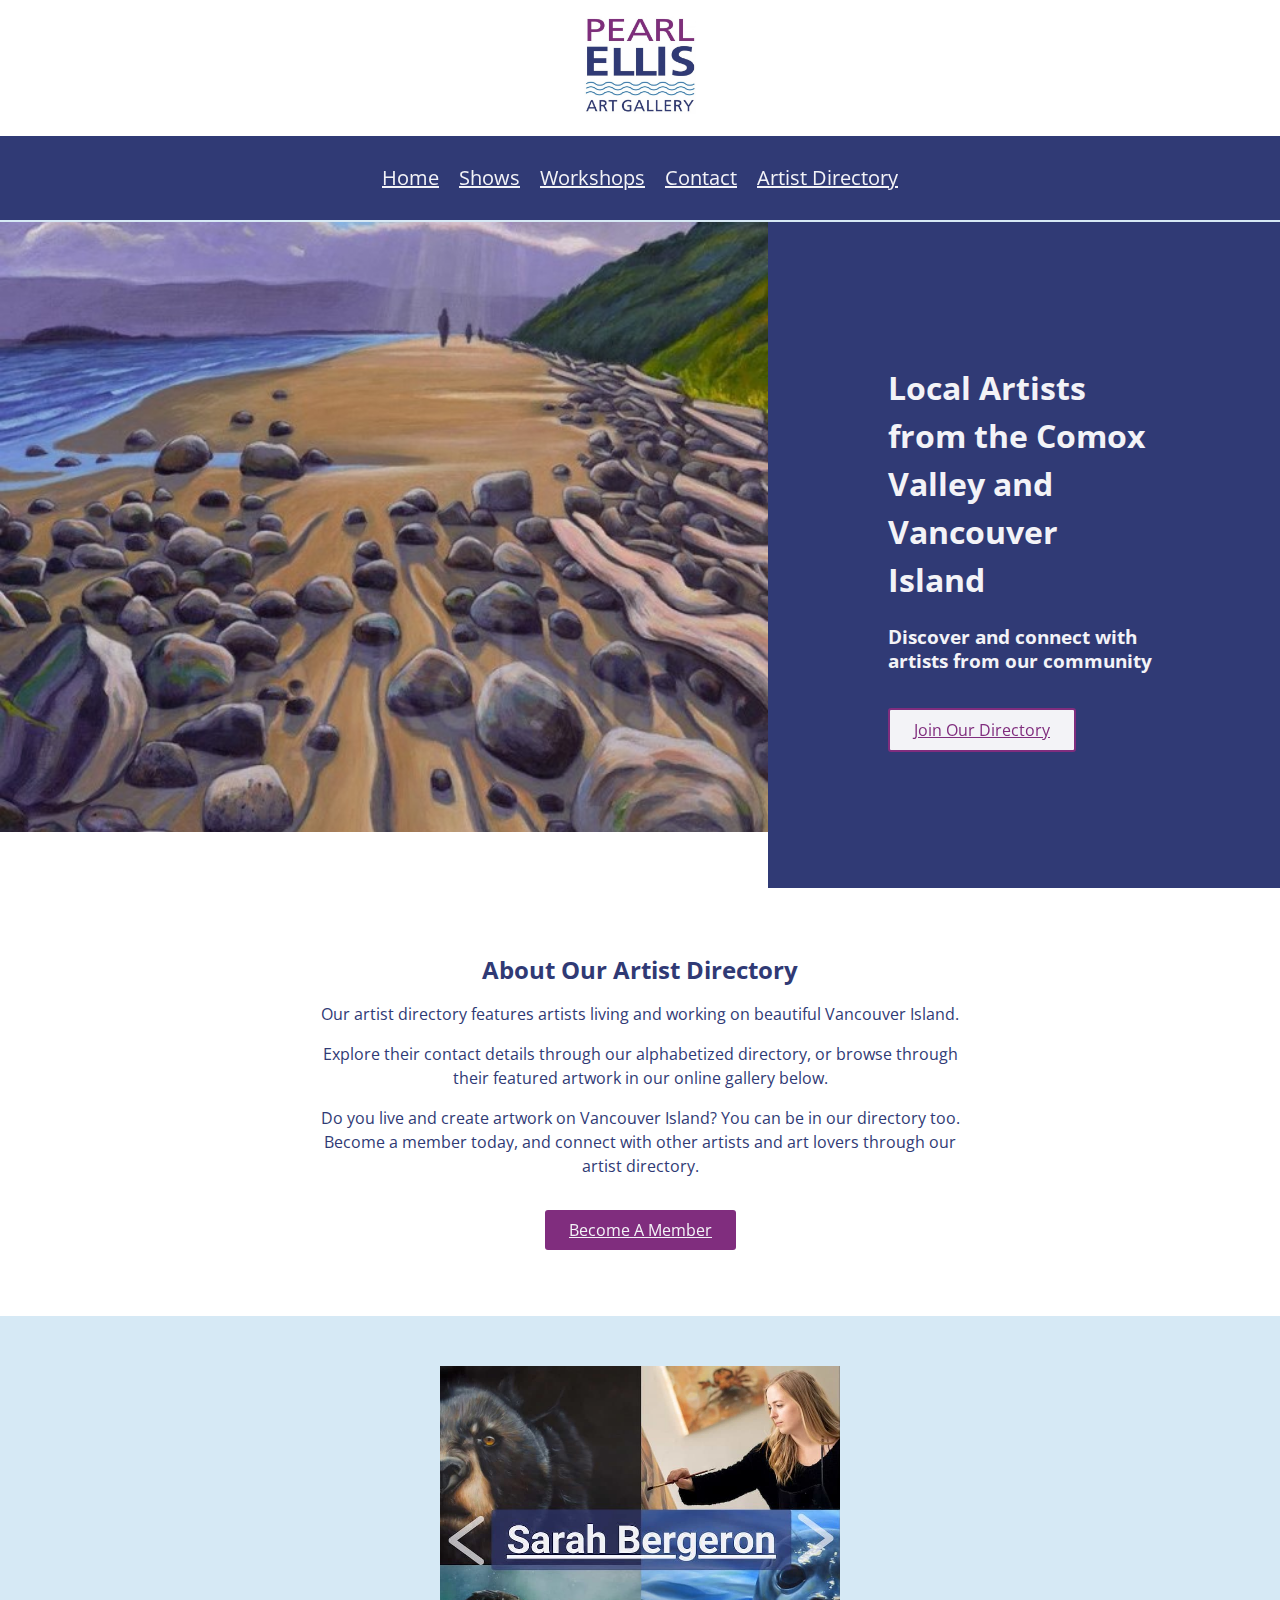
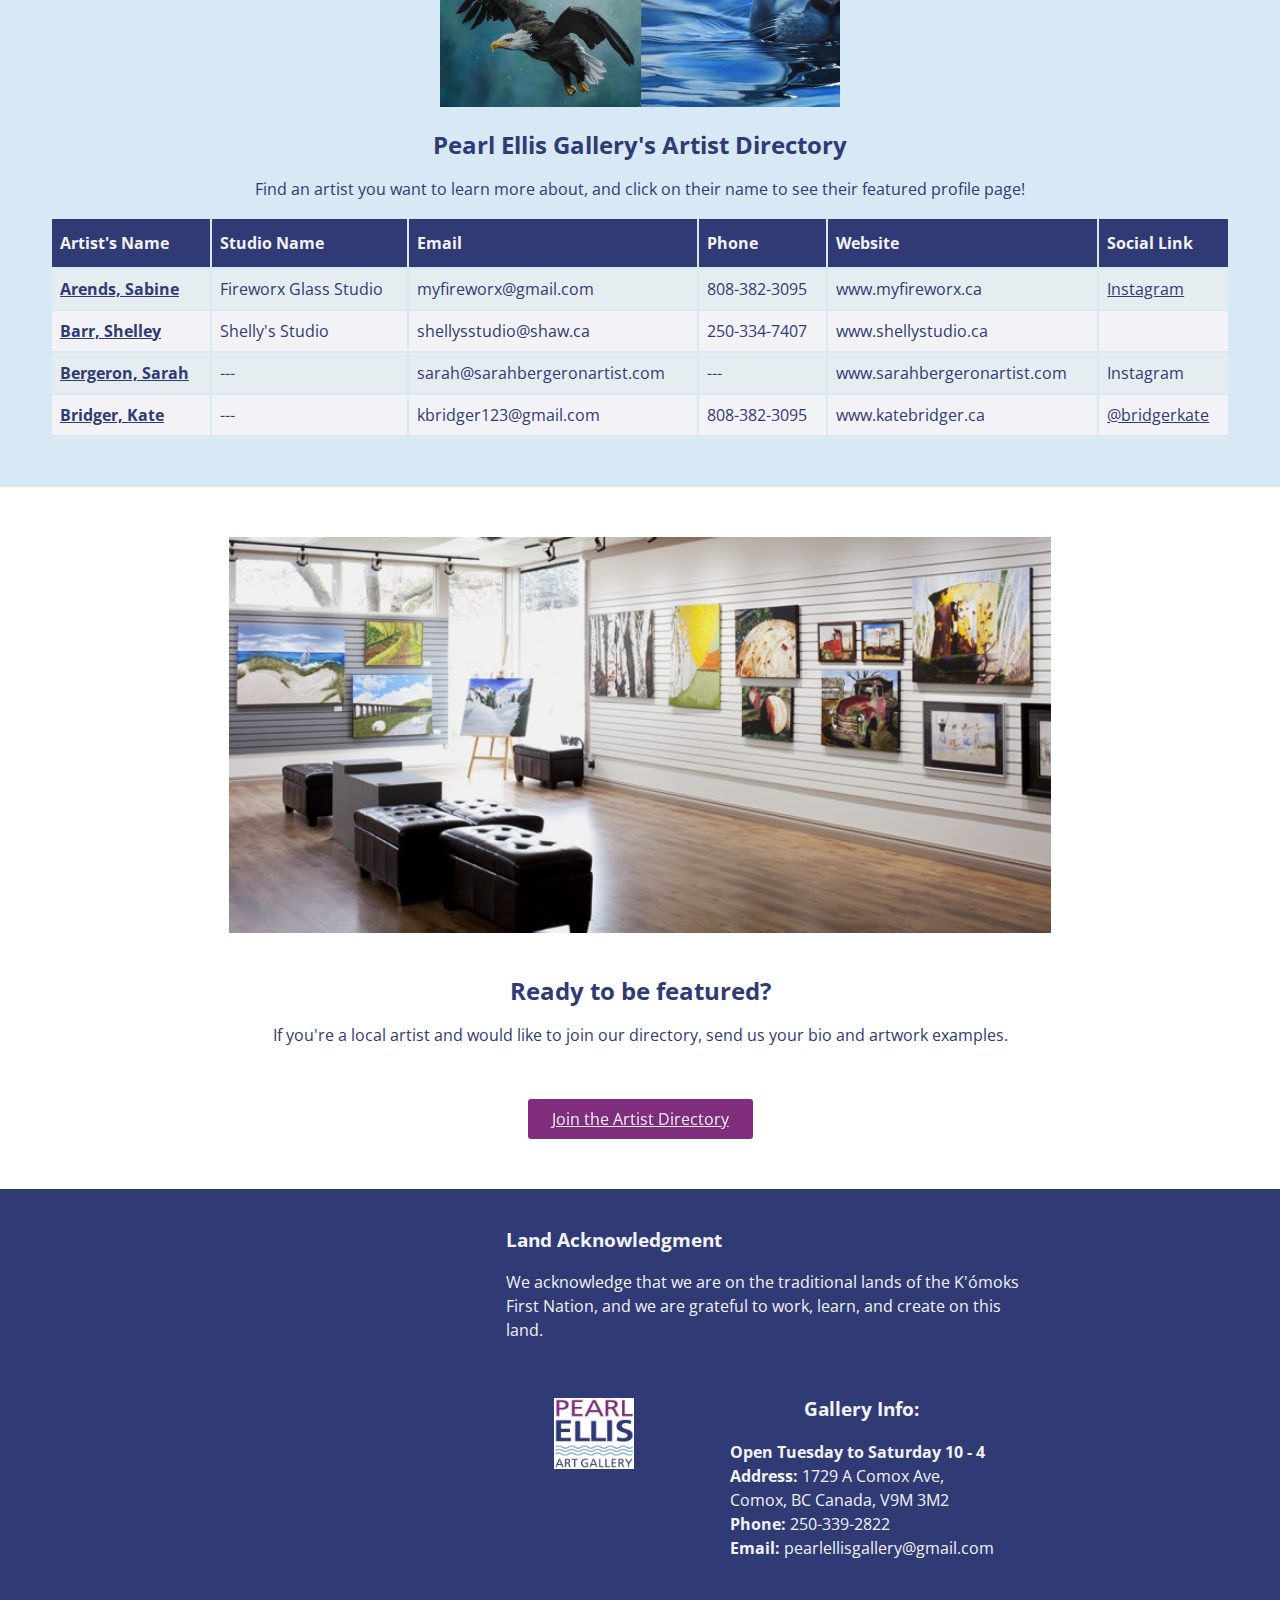
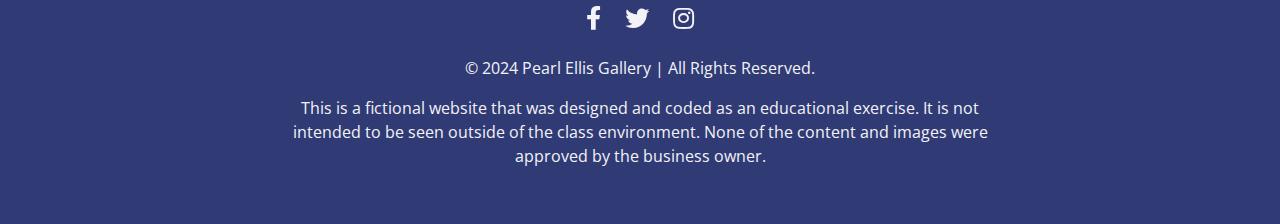
==== artist-directory.html @ cded8def "Change class name" ====
<!DOCTYPE html>
<html lang="en">
  <head>
    <meta charset="UTF-8" />
    <meta name="viewport" content="width=device-width, initial-scale=1.0" />
    <title>Home Page</title>
    <link rel="stylesheet" href="style.css" />
    <link rel="preconnect" href="https://fonts.googleapis.com" />
    <link rel="preconnect" href="https://fonts.gstatic.com" crossorigin />
    <link
      href="https://fonts.googleapis.com/css2?family=Roboto:wght@400;700&display=swap"
      rel="stylesheet"
    />
    <link
      href="https://fonts.googleapis.com/css2?family=Open+Sans:wght@400;700&display=swap"
      rel="stylesheet"
    />
    <link
      href="https://cdnjs.cloudflare.com/ajax/libs/font-awesome/5.15.4/css/all.min.css"
      rel="stylesheet"
    />
  </head>
  <body>
    <header>
      <div class="header-logo">
        <a href="index.html"
          ><img
            src="images/pearl-ellis-logo.jpg"
            alt="Pearl Ellis Logo"
            width="112"
        /></a>
      </div>
      <nav>
        <button class="hamburger" aria-label="Toggle navigation">
          <i class="fas fa-bars"></i>
        </button>
        <ul class="nav-links">
          <li><a href="index.html" class="hvr-grow">Home</a></li>
          <li><a href="shows.html" class="hvr-grow">Shows</a></li>
          <li><a href="workshops.html" class="hvr-grow">Workshops</a></li>
          <li><a href="" class="hvr-grow">Contact</a></li>
          <li><a href="artist-directory.html" class="hvr-grow">Artist Directory</a></li>
        </ul>
      </nav>
    </header>
    <main>
      <section class="hero">
        <div class="hero-copy">
          <h1>
            Local Artists from the Comox Valley and Vancouver Island
          </h1>
          <h3>Discover and connect with artists from our community</h3>
          <a href="shows" class="hvr-grow">Join Our Directory</a>
        </div>
        <div class="hero-img">
          <img
            src="images/directory-hero-new-years-day-by-tracy-kobus.jpg"
            alt="Tracy Kobus beach landscape"
          />
        </div>
      </section>
      <section class="about">
        <h2>About Our Artist Directory</h2>
        <p>Our artist directory features artists living and working on beautiful Vancouver Island.</p>
        <p>Explore their contact details through our alphabetized directory, or browse through their featured artwork in our online gallery below.
        </p>
        <p>Do you live and create artwork on Vancouver Island? You can be in our directory too. Become a member today, and connect with other artists and art lovers through our artist directory.</p>
        <a href="about.html" class="hvr-grow">Become A Member</a>
      </section>
      <section class="directory">
        <div class="directory-wrapper">
          <div class="directory-img">
            <img
              src="images/sarah-bergeron.jpg"
              alt="Students in a workshop"
            />
          </div>
          <!--There are no images of Pearl Ellis' workshops in action, so I borrowed one from Pexels-->
          <div class="table-wrap">
            <h2>Pearl Ellis Gallery's Artist Directory</h2>
            <p>Find an artist you want to learn more about, and click on their name to see their featured profile page!</p>
            <div class="table-wrap"> <!--Starter code borrowed from W3 Schools and adapted with the help of Claire Guiot's codepen https://www.w3schools.com/html/html_tables.asp-->
                <table>
                    <thead>
                    <tr>
                      <th>Artist&apos;s Name</th>
                      <th>Studio Name</th>
                      <th>Email</th>
                      <th>Phone</th>
                      <th>Website</th>
                      <th>Social Link</th>
                    </tr>
                    </thead>
                    <tbody>
                    <tr>
                      <td><a src=""><strong>Arends, Sabine</strong></a></td>
                      <td>Fireworx Glass Studio</td>
                      <td>myfireworx@gmail.com</td>
                      <td>808-382-3095</td>
                      <td>www.myfireworx.ca</td>
                      <td><a src="">Instagram</a></td>
                    </tr>
                    <tr>
                        <td><a src=""><strong>Barr, Shelley</strong></a></td>
                        <td>Shelly&apos;s Studio</td>
                        <td>shellysstudio@shaw.ca</td>
                        <td>250-334-7407</td>
                        <td>www.shellystudio.ca</td>
                        <td></td>
                    </tr>
                    <tr>
                        <td><a src=""><strong>Bergeron, Sarah</strong></a></td>
                      <td>---</td>
                      <td>sarah@sarahbergeronartist.com</td>
                      <td>---</td>
                      <td>www.sarahbergeronartist.com</td>
                      <td>Instagram</td>
                    </tr>
                      <tr>
                      <td><strong><a src="">Bridger, Kate</a></strong></td>
                      <td>---</td>
                      <td>kbridger123@gmail.com</td>
                      <td>808-382-3095</td>
                      <td>www.katebridger.ca</td>
                      <td><a src="https://www.instagram.com/bridgerkate/" target="_blank">@bridgerkate</a></td>
                    </tr>
                    </tbody>
                    <tfoot>
                    </tfoot>
                  </table>
              </div>
          </div>
        </div>
      </section>
      <section class="artists">
        <div class="artists-img">
          <img
            src="images/pearl-ellis-gallery2.jpg"
            alt="Photo of the Pearl Ellis Gallery">
        </div>
        <div class="artists-copy">
          <h2>Ready to be featured&quest;</h2>
          <p>If you're a local artist and would like to join our directory, send us your bio and artwork examples.
          </p>
        </div>
        <div class="cta-buttons">
          <a href="/artist-directory" class="hvr-grow"
            >Join the Artist Directory</a
          >
        </div>
      </section>
    </main>
    <footer>
      <section class="first-footer">
        <div class="foot-wrap">
          <div class="map"><iframe src="https://www.google.com/maps/embed?pb=!1m18!1m12!1m3!1d2582.0289167567903!2d-124.92687402348847!3d49.672593971454205!2m3!1f0!2f0!3f0!3m2!1i1024!2i768!4f13.1!3m3!1m2!1s0x54881315b96ec27f%3A0x7d62df0ee9deee7a!2sPearl%20Ellis%20Gallery!5e0!3m2!1sen!2sca!4v1732381402403!5m2!1sen!2sca" width="300" height="225" style="border:0;" allowfullscreen="" loading="lazy" referrerpolicy="no-referrer-when-downgrade"></iframe></div>
          <div class="foot-details">
            <div class="land-back">
              <h3>Land Acknowledgment</h3>
              <p>
                We acknowledge that we are on the traditional lands of the
                K&apos;ómoks First Nation, and we are grateful to work, learn,
                and create on this land.
              </p>
            </div>
            <div class="gallery-info">
              <a href="index.html">
                <img
                  src="images/pearl-ellis-logo.jpg"
                  alt="Pearl Ellis Logo"
                  width="80"
              /></a>
              <div class="info-wrap">
                <h3>Gallery Info&colon;</h3>
                <!--Adding the colon aligned the h3 with the list, mysteriously!-->
                <ul>
                  <li><strong>Open Tuesday to Saturday 10 - 4</strong></li>
                  <li>
                    <strong>Address:</strong> 1729 A Comox Ave,<br />Comox, BC
                    Canada, V9M 3M2
                  </li>
                  <li><strong>Phone:</strong> 250-339-2822</li>
                  <li><strong>Email:</strong> pearlellisgallery@gmail.com</li>
                </ul>
              </div>
            </div>
          </div>
        </div>
      </section>
      <section class="second-footer">
        <div class="socials">
          <a
            href="https://facebook.com/pearlellisgallerycomox"
            target="_blank"
            class="hvr-grow"
          >
            <i class="fab fa-facebook-f"></i>
          </a>
          <a
            href="https://twitter.com/pearlellis?prefetchTimestamp=1732036372555"
            target="_blank"
            class="hvr-grow"
          >
            <i class="fab fa-twitter"></i>
          </a>
          <a
            href="https://instagram.com/pearlellisgallery/"
            target="_blank"
            class="hvr-grow"
          >
            <i class="fab fa-instagram"></i>
          </a>
        </div>
        <div class="copyright">
          <p>&copy; 2024 Pearl Ellis Gallery | All Rights Reserved.</p>
          <p>This is a fictional website that was designed and coded as an educational exercise. It is not intended to be seen outside of the class environment. None of the content and images were approved by the business owner.
          </p>
        </div>
      </section>
    </footer>
    <!--Java script for hamburger menu-->
    <script>
      document
        .querySelector(".hamburger")
        .addEventListener("click", function () {
          document.querySelector(".nav-links").classList.toggle("active");
        });
    </script>
  </body>
</html>
---- style.css ----
/*========= GLOBAL STYLES =========*/

* {
  box-sizing: border-box;
}

html {
  font-size: 62.5%;
}

body {
  font-size: 1.6rem;
  font-family: "Open Sans", sans-serif;
  font-weight: 400;
  line-height: 2.4rem;
  margin: 0 auto;
  color: #303a75;
  text-align: center;
}

/* Grow */
.hvr-grow {
  display: inline-block;
  vertical-align: middle;
  -webkit-transform: perspective(1px) translateZ(0);
  transform: perspective(1px) translateZ(0);
  box-shadow: 0 0 1px rgba(0, 0, 0, 0);
  -webkit-transition-duration: 0.3s;
  transition-duration: 0.3s;
  -webkit-transition-property: transform;
  transition-property: transform;
}
.hvr-grow:hover, .hvr-grow:focus, .hvr-grow:active {
  -webkit-transform: scale(1.1);
  transform: scale(1.1);
}

/*========= TYPOGRAPHY =========*/

h1 {
  line-height: 4.8rem;
  font-size: 3.2rem;
}

h1 h2 h3 {
  font-family: "Roboto", serif;
  font-weight: 400;
  font-style: normal;
}

a {
  color: #802d7e;
}

/*========= HOME PAGE ========*/

/*-------- HEADER ---------*/

.header-logo {
  padding-top: 1.6rem;
  padding-bottom: 1.6rem;
  margin: 0;
}

header nav {
  background-color: #303a75;
  width: 100%;
  position: relative;
  display: flex;
  justify-content: center;
  align-items: center;
  padding: 1rem;
  flex-direction: column;
  border-bottom: 2px solid #d6e9f5;
}

nav ul {
  list-style-type: none;
  padding: 0;
  text-align: center;
  display: none;
  flex-direction: column;
  justify-content: flex-start;
  align-items: center;
}

nav ul.active {
  display: flex;
}

nav a {
  text-decoration: underline;
  color: #f3f3f7;
  font-size: 2.0rem;
  line-height: 3.2rem;
}

nav a:hover {
  color:#d6e9f5
}

.hamburger {
  display: flex;
  flex-direction: column;
  align-items: center;
  background: none;
  border: none;
  color: #f3f3f7;
  font-size: 3.2rem;
}

/*-------- HERO SECTION---------*/

.hero-copy {
  background-color: #303a75;
  color: #f3f3f7;
  text-align: center;
  padding: 2rem;
}

.hero h1 h3 {
  font-weight: 400;
}

.hero a {
  display: inline-block;
  background: #f3f3f7;
  padding: 8px 24px;
  border: 2px solid #802d7e;
  border-radius: 3px;
  margin-top: 1.6rem;
  margin-bottom: 1.6rem;
  cursor: pointer;
}

.hero a:hover {
  background-color: #802d7e;
  color: #f3f3f7;
  border: 2px solid #f3f3f7
}

.hero-img img {
  width: 100%;
  max-height: 400px;
  object-fit: cover;
}

/*-------- ABOUT SECTION ---------*/

.about {
  padding: 2rem;
}

.about a {
  display: inline-block;
  background: #802d7e;
  padding: 0.8rem 2.4rem;
  color: #f3f3f7;
  border-radius: 3px;
  margin-top: 1.6rem;
  margin-bottom: 1.6rem;
}

.about a:hover {
  background: #f3f3f7;
  color: #802d7e;
  border: 2px solid #802d7e;
  border-radius: 3px;
}

/*-------- WORKSHOP SECTION ---------*/

.workshop-img img {
  width: 100%;
  max-height: 300px;
  object-fit: cover;
}

.workshops {
  background-color: #d6e9f5;
  padding: 2rem;
}

.workshops a {
  display: inline-block;
  background: #802d7e;
  padding: 0.8rem 2.4rem;
  color: #f3f3f7;
  border-radius: 3px;
  margin-top: 1.6rem;
}

.workshop-copy,
.host-workshop {
  padding: 2rem;
}

.workshops a:hover {
  background: #f3f3f7;
  color: #802d7e;
  border: 2px solid #802d7e;
  border-radius: 3px;
}

/*-------- ARTISTS SECTION ---------*/

.artists {
  margin-bottom: 5rem;
}

.artists-img img {
  width: 100%;
  max-height: 400px;
  object-fit: cover;
}

.cta-buttons a {
  background: #802d7e;
  padding: 0.8rem 2.4rem;
  color: #f3f3f7;
  border-radius: 3px;
  margin-top: 1.6rem;
  display: inline-block;
  margin-right: 1rem;
  margin-left: 1rem;
}

.cta-buttons a:hover {
  background: #f3f3f7;
  color: #802d7e;
  border: 2px solid #802d7e;
  border-radius: 3px;
}

.artists-copy {
  padding: 2rem;
}

/*-------- FOOTER SECTION ---------*/

footer {
  background-color: #303a75;
  color: #f3f3f7;
  padding: 2rem;
}

.gallery-info ul {
  list-style: none;
  text-align: left;
}

.gallery-info {
  padding-top: 2rem;
  padding-bottom: 2rem;
}

.socials a {
  font-size: 2.4rem;
  color: #f3f3f7;
  text-decoration: none;
  padding: 1rem;
}

.socials a:hover {
  color: #d6e9f5;
}

.iframe {
  max-width: 200px;
}

/*========= SHOWS PAGE ========*/

.submissions {
  background-color: #d6e9f5;
  padding: 2rem;
}

.upcoming,
.more-upcoming,
.recent,
.old,
.oldest
{
  padding: 2em;
}

.upcoming img {
  width: 100%;
  max-height: 400px;
  object-fit: cover;
  max-width: 600px;
}

/*-------- FORM STYLES ---------*/

/*Styles are borrowed from Claire Guiot's Codepen and adjusted to fit my layout*/

.wrapper-form {
  background-color: #f3f3f7;
  border-radius: 2px;
  padding: 20px;
  max-width: 800px;
  margin: 0 auto;
  text-align: left;
}

.wrapper-button {
  display: flex;
  justify-content: flex-end;
}

/*----Form Controls----*/

input,
select,
textarea {
  font-size: 1em;
}

input[type="text"],
select,
textarea {
  width: 100%;
  padding: 1.2rem;
  border: 1px solid #d6e9f5;
  border-radius: 4px;
  margin-top: .6rem;
  margin-bottom: 1.6rem;
  resize: vertical;
}

input[type="email"] {
  width: 100%;
  padding: 1.2rem;
  border: 1px solid #d6e9f5;
  border-radius: 2px;
  margin-top: .6rem;
  margin-bottom: 1.6rem;
  resize: vertical;
}

textarea {
  font-family: "Open-Sans";
}

fieldset {
  margin-bottom: 1.6rem;
  border: 1px solid #d6e9f5;
}

.label-required {
  font-size: 1.2rem;
  color: red;
}

input:required {
  border: 2px solid red;
}

input[type="submit"] {
  background: #802d7e;
  padding: 0.8rem 2.4rem;
  color: #f3f3f7;
  border-radius: 3px;
  margin-top: 1.6rem;
  display: inline-block;
  margin-right: 1rem;
  margin-left: 1rem;
  border-style: none;
}

input[type="submit"]:hover {
  background: #f3f3f7;
  color: #802d7e;
  border: 2px solid #802d7e;
  border-radius: 3px;
}

input[type="file"] {
  padding-bottom: 1.6rem;
  padding-top: .8rem;
}

.past-wrap img {
  width: 100%;
  object-fit: cover;
  max-width: 200px;
}

.past {
  margin: 2em;
}


/*-------- Shows Video Section ---------*/

.news {
  margin: 1em;
  padding-bottom: 2em;
}

.vid-wrap iframe {
  width: 100%;
  max-height: 400px;
  object-fit: cover;
  max-width: 600px;
}

/*======== ARTIST DIRECTORY PAGE ========*/


.directory {
  background-color: #d6e9f5;
  padding-bottom: 3rem;
}


.directory-img img {
  width: 100%;
  max-width: 400px;
  object-fit: cover;
}

/*Much guidance from Claire Guiot's Codepen, adjusted to suit my table requirements https://codepen.io/AskClaireGuiot/pen/qBXyrjB?editors=0110*/

table {
  text-align: left;
  width: 100%;
}

td, th {
  padding: .8rem;
  text-wrap: nowrap;
}

th {
  padding-top: 1.2rem;
  padding-bottom: 1.2rem;
  background-color: #303a75;
  color: #f3f3f7;
}

tr:nth-child(even) {
  background-color: #f3f3f7;
}

tr:nth-child(odd) {
  background-color: #e6edf1;
}

tbody tr:hover {
  background-color: #e7dee7;
}

.table-wrap {
  overflow-x: auto;
}

table a {
  color: #303a75;
  text-decoration: underline;
}

table a:hover {
  cursor: pointer;
}



/*========LARGE DEVICES (desktops, 1200px and up)========*/

@media only screen and (min-width: 1200px) {
  
  /*===========LARGE HOME PAGE=============*/
  
  /*-------- LARGE HEADER ---------*/

  nav ul {
    display: flex;
    flex-direction: row;
  }

  nav ul li {
    margin: 0 1rem;
  }

  .hamburger {
    display: none;
  }

  /*-------- LARGE HERO ---------*/

  .hero {
    display: flex;
    flex-direction: row;
    align-items: stretch;
  }

  .hero-img img {
    width: 100%;
    height: 100%;
    max-height: 610px;
  }

  .hero-img {
    width: 60%;
    display: flex;
    justify-content: flex-start;
  }

  .hero-copy {
    width: 40%;
    text-align: left;
    align-content: center;
    padding: 12rem;
    order: 2;
  }

  /*-------- LARGE ABOUT ---------*/

  .about {
    margin: 0 auto;
    max-width: 80%;
    padding: 5rem;
  }

  /*-------- LARGE Workshops ---------*/

  .workshop-wrapper {
    max-width: 80%;
    margin: 0 auto;
    padding: 5rem;
  }

  /*-------- LARGE ARTISTS SECTION ---------*/

  .artists {
    margin: 0 auto;
    max-width: 72%;
    padding: 5rem;
  }

  .cta-buttons {
    display: flex;
    gap: 5rem;
    justify-content: center;
  }

  /*-------- LARGE FOOTERS ---------*/

  .foot-wrap {
    margin: 0 auto;
    max-width: 72%;
    display: flex;
    flex-direction: row;
    justify-content: space-between;
  }

  .first-footer {
    display: flex;
    flex-direction: row;
  }

  .map {
    width: 30%;
    height: 200px;
    align-self: center;
  }

  .land-back {
    text-align: left;
  }

  .foot-details,
  .copyright {
    width: 60%;
    align-items: center;
    margin: 0 auto;
  }

  .first-footer {
    align-items: center;
    justify-content: space-between;
  }

  .gallery-info {
    display: flex;
    flex-direction: row;
    justify-content: space-around;
    align-items: flex-start;
  }

  .gallery-info img {
    max-height: 80px;
    margin-top: 2rem;
  }

  .gallery-info ul {
    padding: 0;
  }

  .copyright {
    padding-bottom: 2rem;
  }

  /*===========LARGE SHOWS PAGE=============*/

  /*------ LARGE UPCOMING SECTION -------*/

  .up h2 {
    margin: 3em;
  }

  .upcoming-wrap {
    display: flex;
    flex-direction: row;
    justify-content: space-around;
    align-items: center;
    width: 72%;
    margin: 0 auto;
    padding-bottom: 3em;
  }

  .more-upcoming {
    flex: 1 1 300px;
    text-align: left;
  }

  .upcoming {
    flex: 1 1 300px;
    text-align: left;

  }

    /*------ LARGE SUBMISSIONS SECTION -------*/

  .wrapper-form {
    margin: 0 auto;
    max-width: 72%;
  }

  .wrap {
    margin: 0 auto;
    max-width: 600px;
    padding-top: 2em;
  }

  .wrap h2 {
    margin: 0;
  }

/*------ LARGE PAST SHOWS SECTION -------*/

  .past-wrap {
    display: flex;
    flex-direction: row;
    justify-content: space-around;
    align-items: top;
    width: 72%;
    margin: 0 auto;
  }

  .past-wrap img {
    max-height: 150px;
  }

  .recent {
    flex: 1 1 300px;
    text-align: left;
  }

  .old {
    flex: 1 1 300px;
    text-align: left;
  }

  .oldest {
    flex: 1 1 300px;
    text-align: left;
  }

/*------ LARGE SUBMISSIONS SECTION -------*/

  .vid-wrap iframe {
    margin-bottom: 3em;
  }

/*===========LARGE ARTIST DIRECTORY PAGE=============*/
  
/*-------- LARGE MEMBER SECTION ---------*/

  .about {
    margin: 0 auto;
    max-width: 60%;
  }

  .directory {
    padding: 5rem;
  }

/*-------- LARGE ARTIST DIRECTORY SECTION ---------*/

}
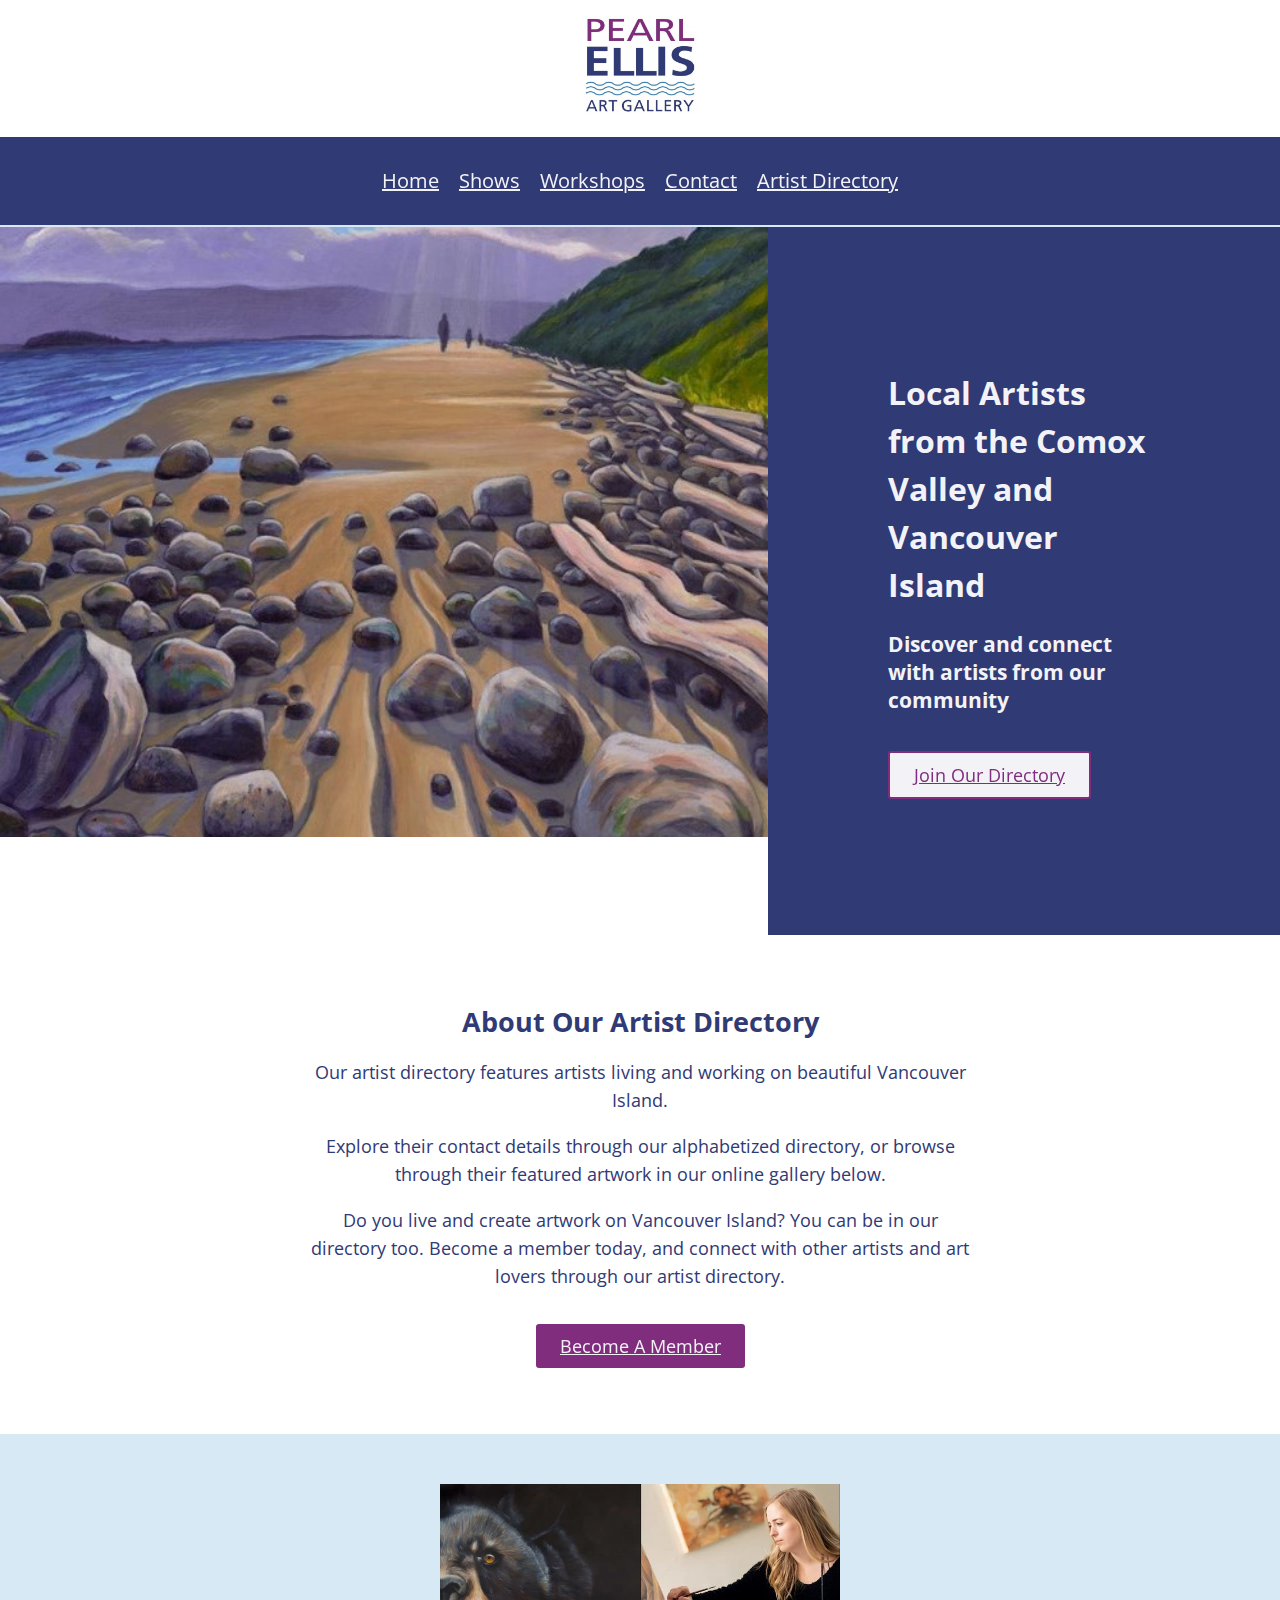
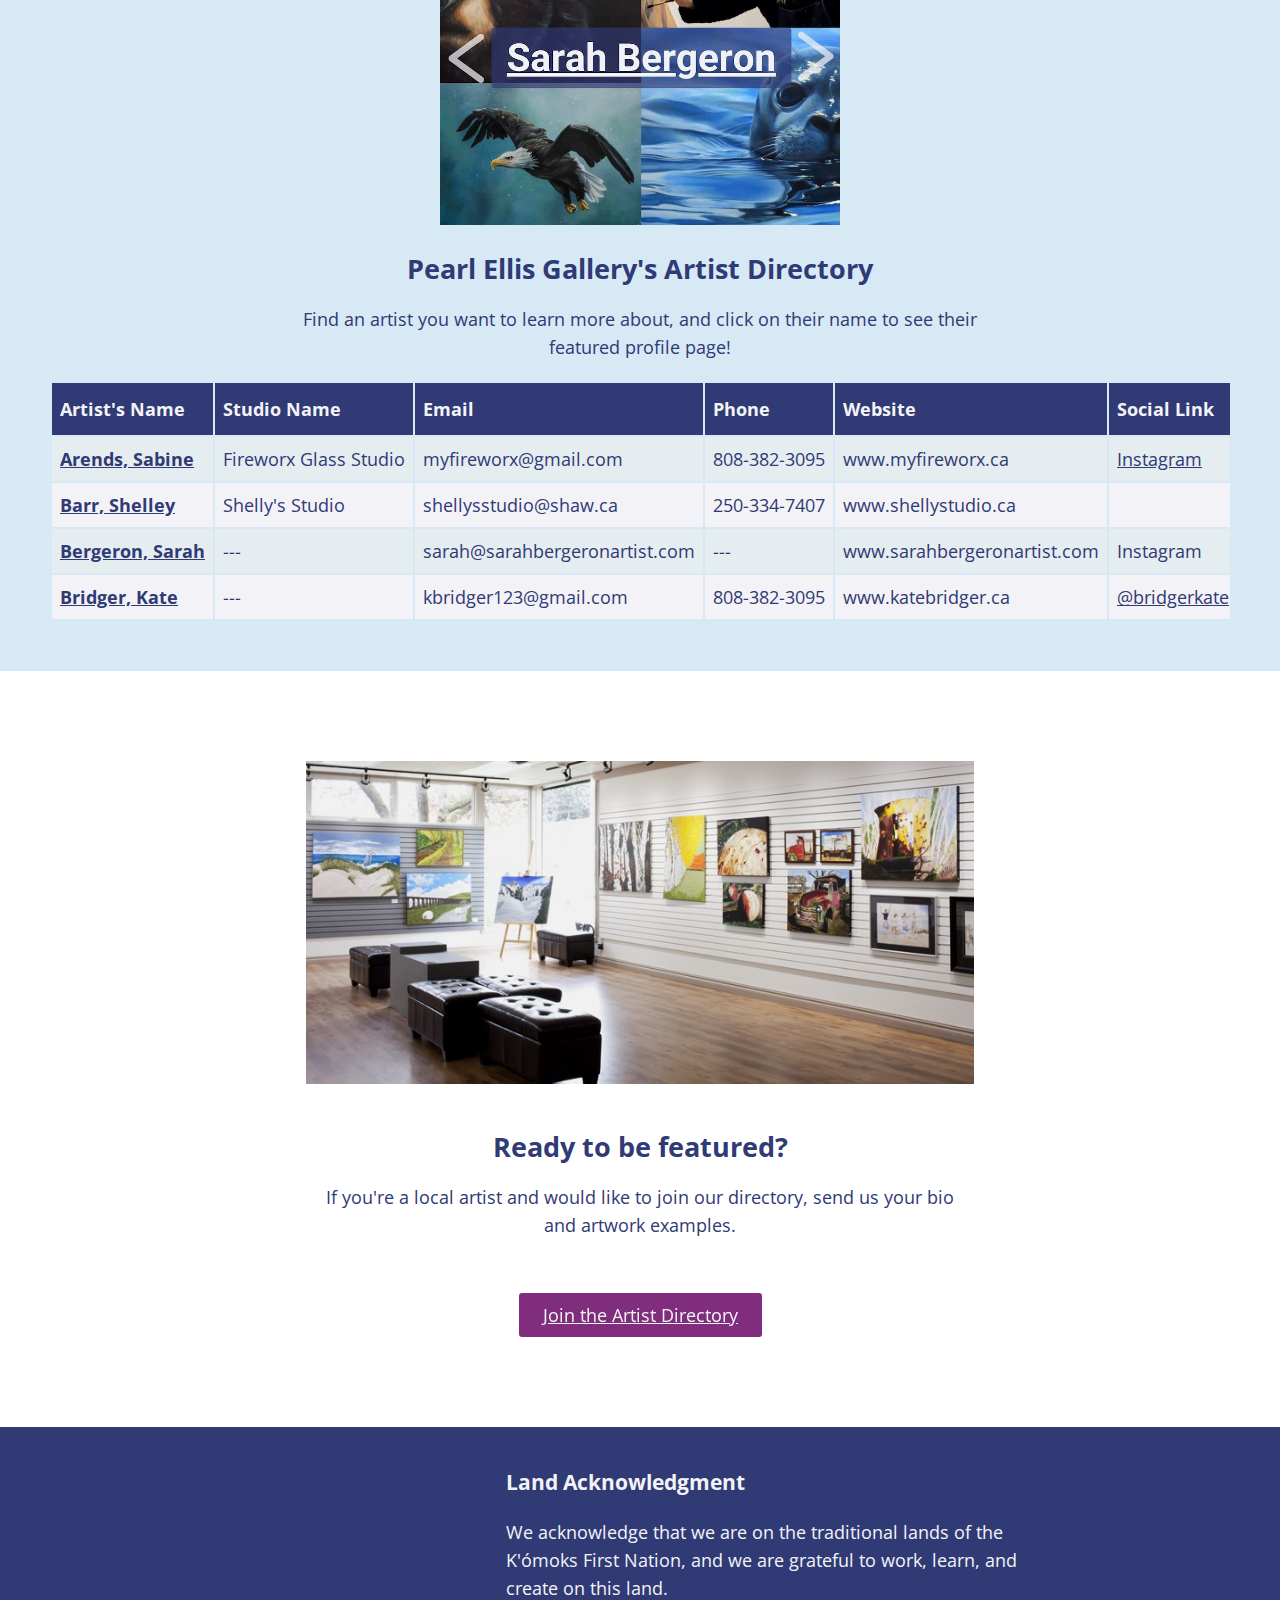
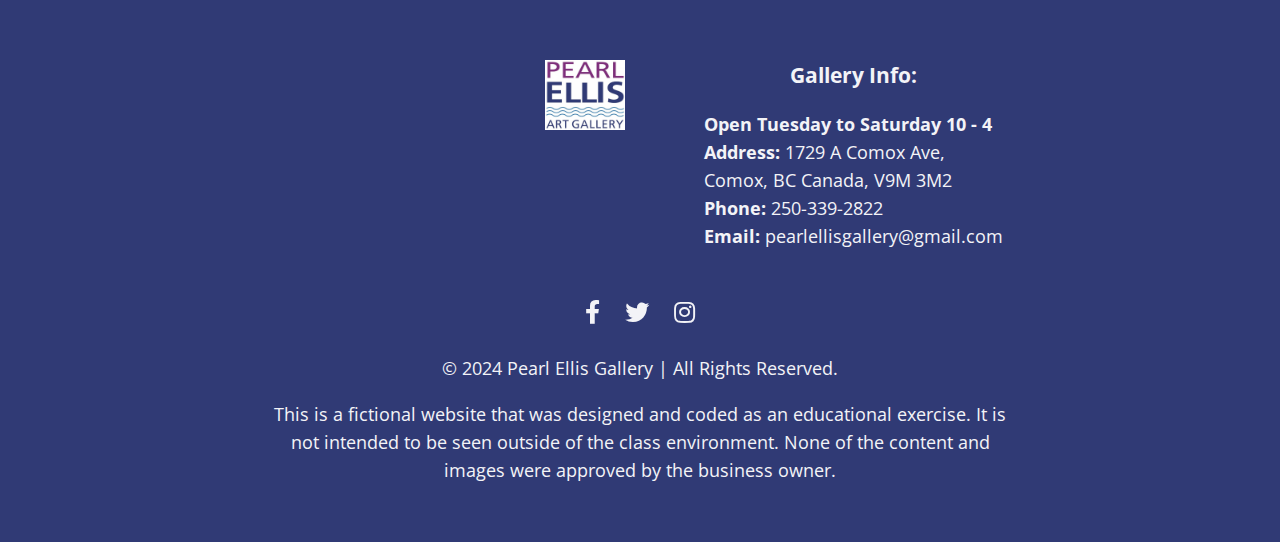
==== commit 86472e07: "Take out dead link" ====
--- a/artist-directory.html
+++ b/artist-directory.html
@@ -37,7 +37,7 @@
         <ul class="nav-links">
           <li><a href="index.html" class="hvr-grow">Home</a></li>
           <li><a href="shows.html" class="hvr-grow">Shows</a></li>
-          <li><a href="workshops.html" class="hvr-grow">Workshops</a></li>
+          <li><a href="" class="hvr-grow">Workshops</a></li>
           <li><a href="" class="hvr-grow">Contact</a></li>
           <li><a href="artist-directory.html" class="hvr-grow">Artist Directory</a></li>
         </ul>
@@ -76,7 +76,7 @@
             />
           </div>
           <!--There are no images of Pearl Ellis' workshops in action, so I borrowed one from Pexels-->
-          <div class="table-wrap">
+          <div class="direct-wrap">
             <h2>Pearl Ellis Gallery's Artist Directory</h2>
             <p>Find an artist you want to learn more about, and click on their name to see their featured profile page!</p>
             <div class="table-wrap"> <!--Starter code borrowed from W3 Schools and adapted with the help of Claire Guiot's codepen https://www.w3schools.com/html/html_tables.asp-->
--- a/style.css
+++ b/style.css
@@ -9,10 +9,10 @@
 }
 
 body {
-  font-size: 1.6rem;
+  font-size: 1.8rem;
   font-family: "Open Sans", sans-serif;
   font-weight: 400;
-  line-height: 2.4rem;
+  line-height: 2.8rem;
   margin: 0 auto;
   color: #303a75;
   text-align: center;
@@ -528,7 +528,7 @@
   /*-------- LARGE Workshops ---------*/
 
   .workshop-wrapper {
-    max-width: 80%;
+    max-width: 60%;
     margin: 0 auto;
     padding: 5rem;
   }
@@ -617,7 +617,7 @@
     flex-direction: row;
     justify-content: space-around;
     align-items: center;
-    width: 72%;
+    width: 60%;
     margin: 0 auto;
     padding-bottom: 3em;
   }
@@ -637,7 +637,7 @@
 
   .wrapper-form {
     margin: 0 auto;
-    max-width: 72%;
+    max-width: 60%;
   }
 
   .wrap {
@@ -699,6 +699,24 @@
     padding: 5rem;
   }
 
+  .directory p {
+    margin: 0 auto;
+    max-width: 60%;
+    padding-bottom: 2rem;
+  }
+
+  .table-wrap {
+    max-width: fit-content;
+    margin: 0 auto;
+  }
+
+  .artists {
+    margin: 0 auto;
+    max-width: 60%;
+    padding-top: 5em;
+    padding-bottom: 5em;
+  }
+
 /*-------- LARGE ARTIST DIRECTORY SECTION ---------*/
 
 }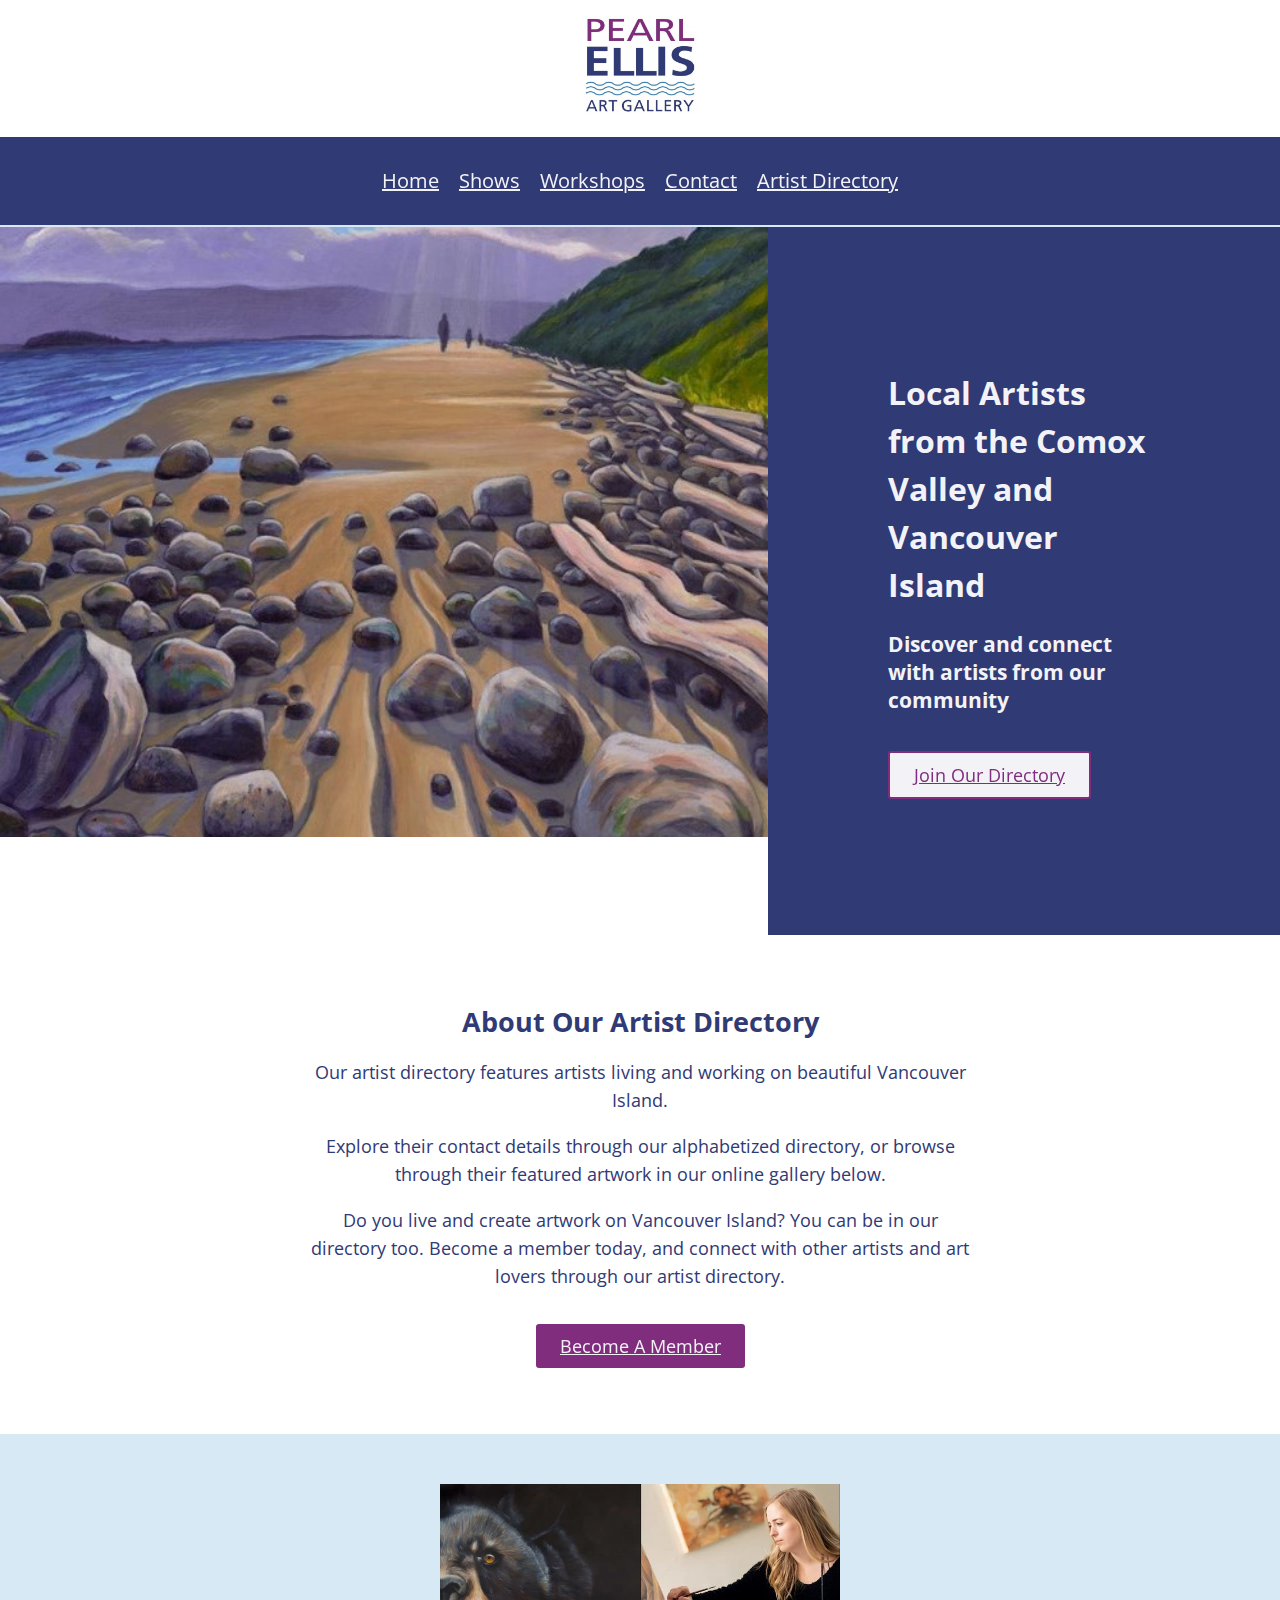
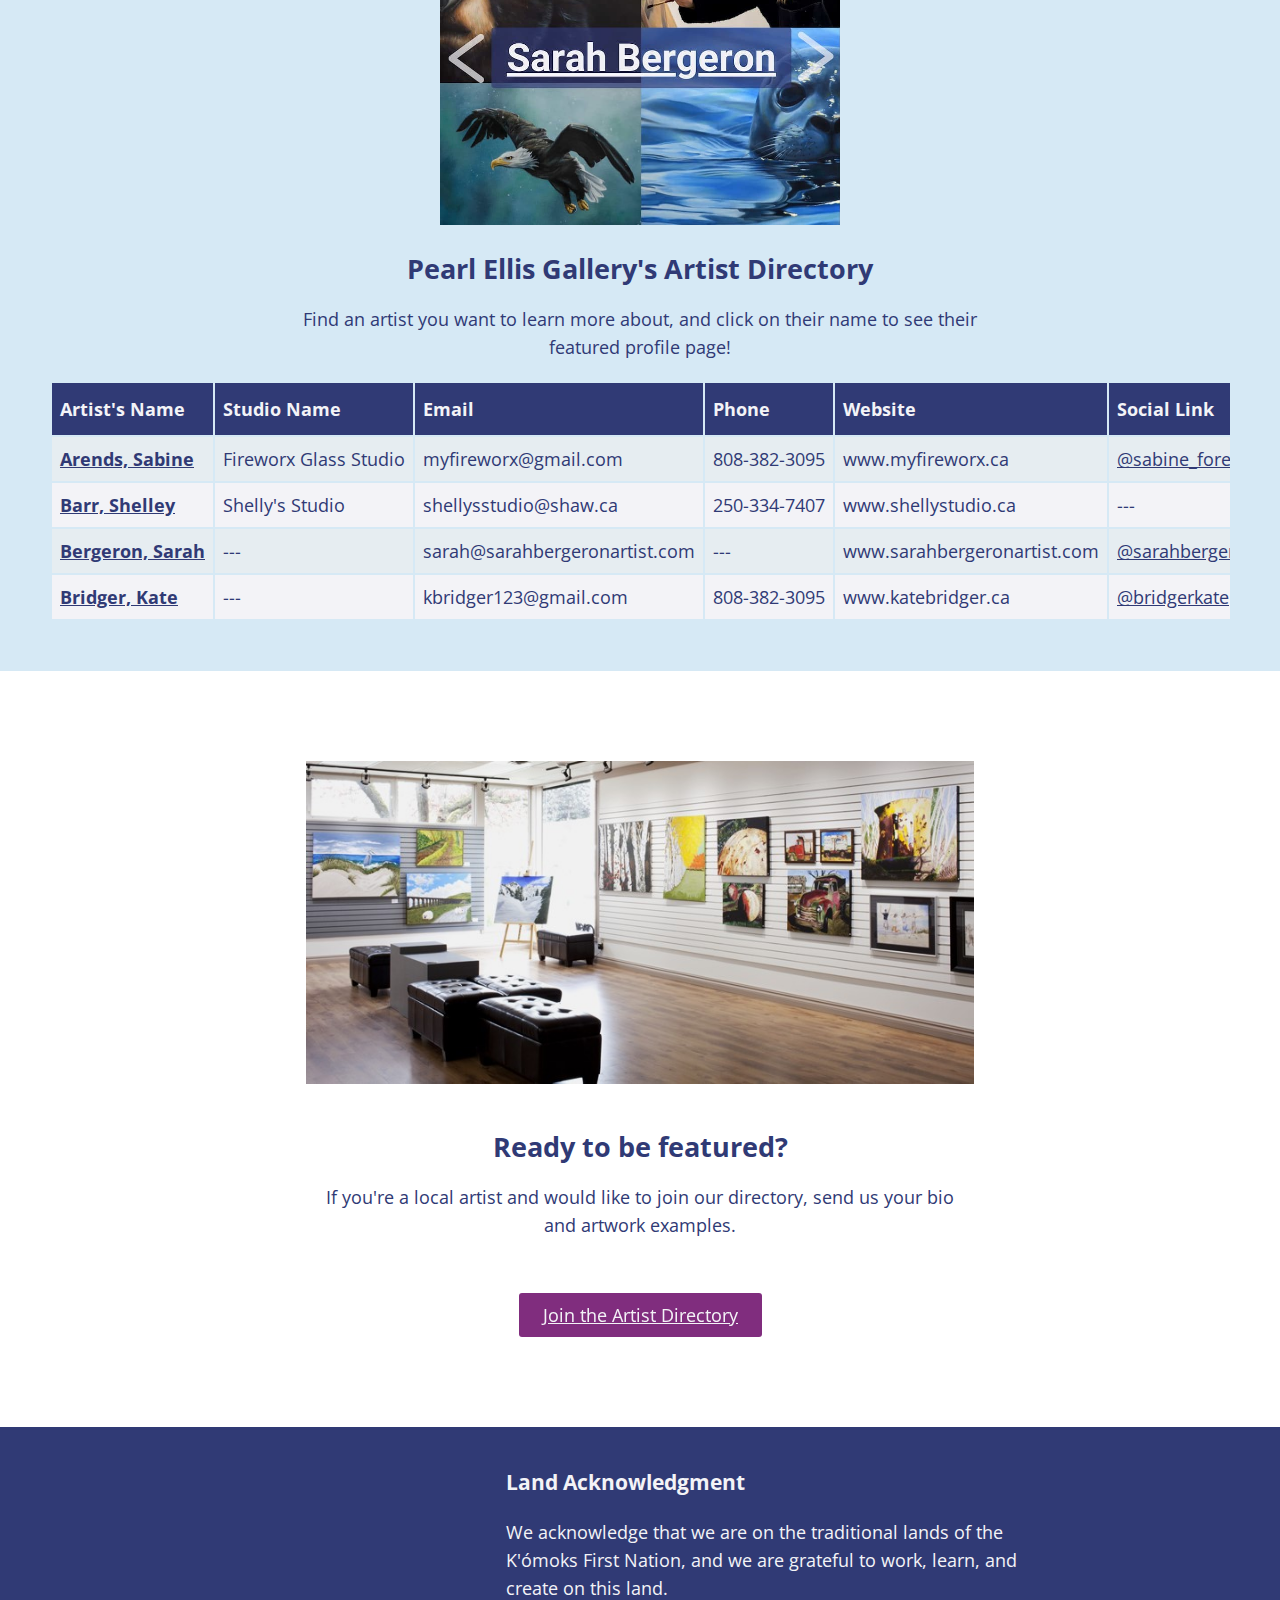
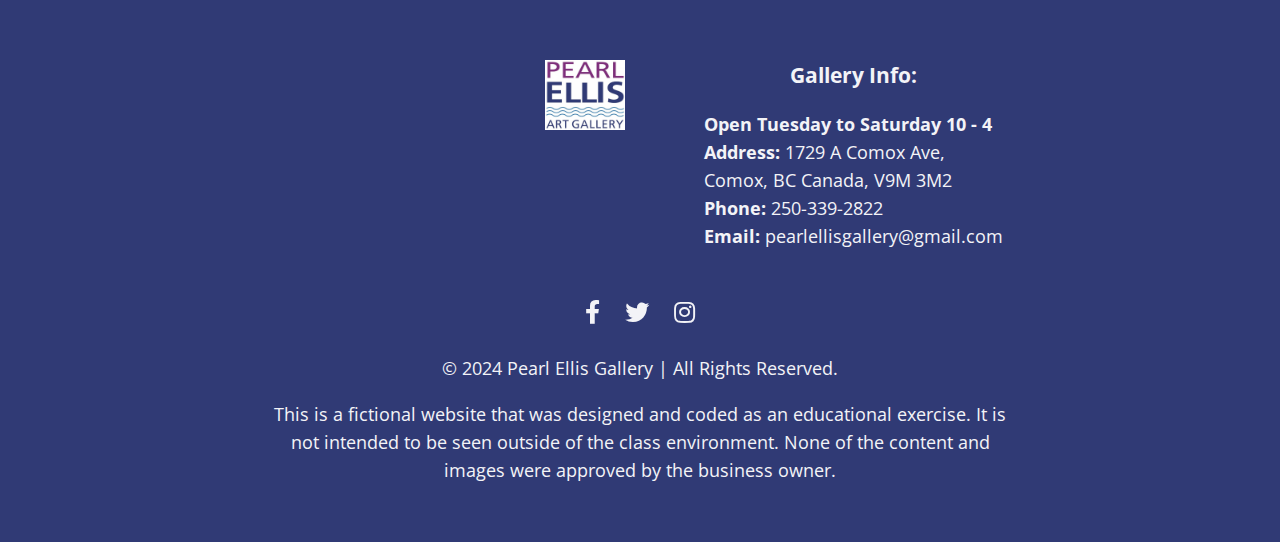
==== commit 01e9d9a4: "Add social links to directory table" ====
--- a/artist-directory.html
+++ b/artist-directory.html
@@ -69,14 +69,13 @@
       </section>
       <section class="directory">
         <div class="directory-wrapper">
-          <div class="directory-img">
+          <div class="directory-img"><!-- I made this MOCKUP gallery to exemplify how I would feature artists' artwork to engage the audience with what the artists actually create! I think this is much more useful than a profile image of the artist-->
             <img
               src="images/sarah-bergeron.jpg"
-              alt="Students in a workshop"
-            />
+              alt="Paintings by Sarah Bergeron"
+            /><!--Ideally this image would link to a feature profile page in the site about the artist-->
           </div>
-          <!--There are no images of Pearl Ellis' workshops in action, so I borrowed one from Pexels-->
-          <div class="direct-wrap">
+          <div class="direct-wrap"><!-- Following artist's info was taken from Pearl Ellis' website. -->
             <h2>Pearl Ellis Gallery's Artist Directory</h2>
             <p>Find an artist you want to learn more about, and click on their name to see their featured profile page!</p>
             <div class="table-wrap"> <!--Starter code borrowed from W3 Schools and adapted with the help of Claire Guiot's codepen https://www.w3schools.com/html/html_tables.asp-->
@@ -98,7 +97,7 @@
                       <td>myfireworx@gmail.com</td>
                       <td>808-382-3095</td>
                       <td>www.myfireworx.ca</td>
-                      <td><a src="">Instagram</a></td>
+                      <td><a src="https://www.instagram.com/sabine_fireworx_glass/">@sabine_foreworx_glass</a></td>
                     </tr>
                     <tr>
                         <td><a src=""><strong>Barr, Shelley</strong></a></td>
@@ -106,7 +105,7 @@
                         <td>shellysstudio@shaw.ca</td>
                         <td>250-334-7407</td>
                         <td>www.shellystudio.ca</td>
-                        <td></td>
+                        <td>---</td>
                     </tr>
                     <tr>
                         <td><a src=""><strong>Bergeron, Sarah</strong></a></td>
@@ -114,7 +113,7 @@
                       <td>sarah@sarahbergeronartist.com</td>
                       <td>---</td>
                       <td>www.sarahbergeronartist.com</td>
-                      <td>Instagram</td>
+                      <td><a src="https://www.instagram.com/sarahbergeron.artist/" target="_blank">@sarahbergeron.artist</a></td>
                     </tr>
                       <tr>
                       <td><strong><a src="">Bridger, Kate</a></strong></td>
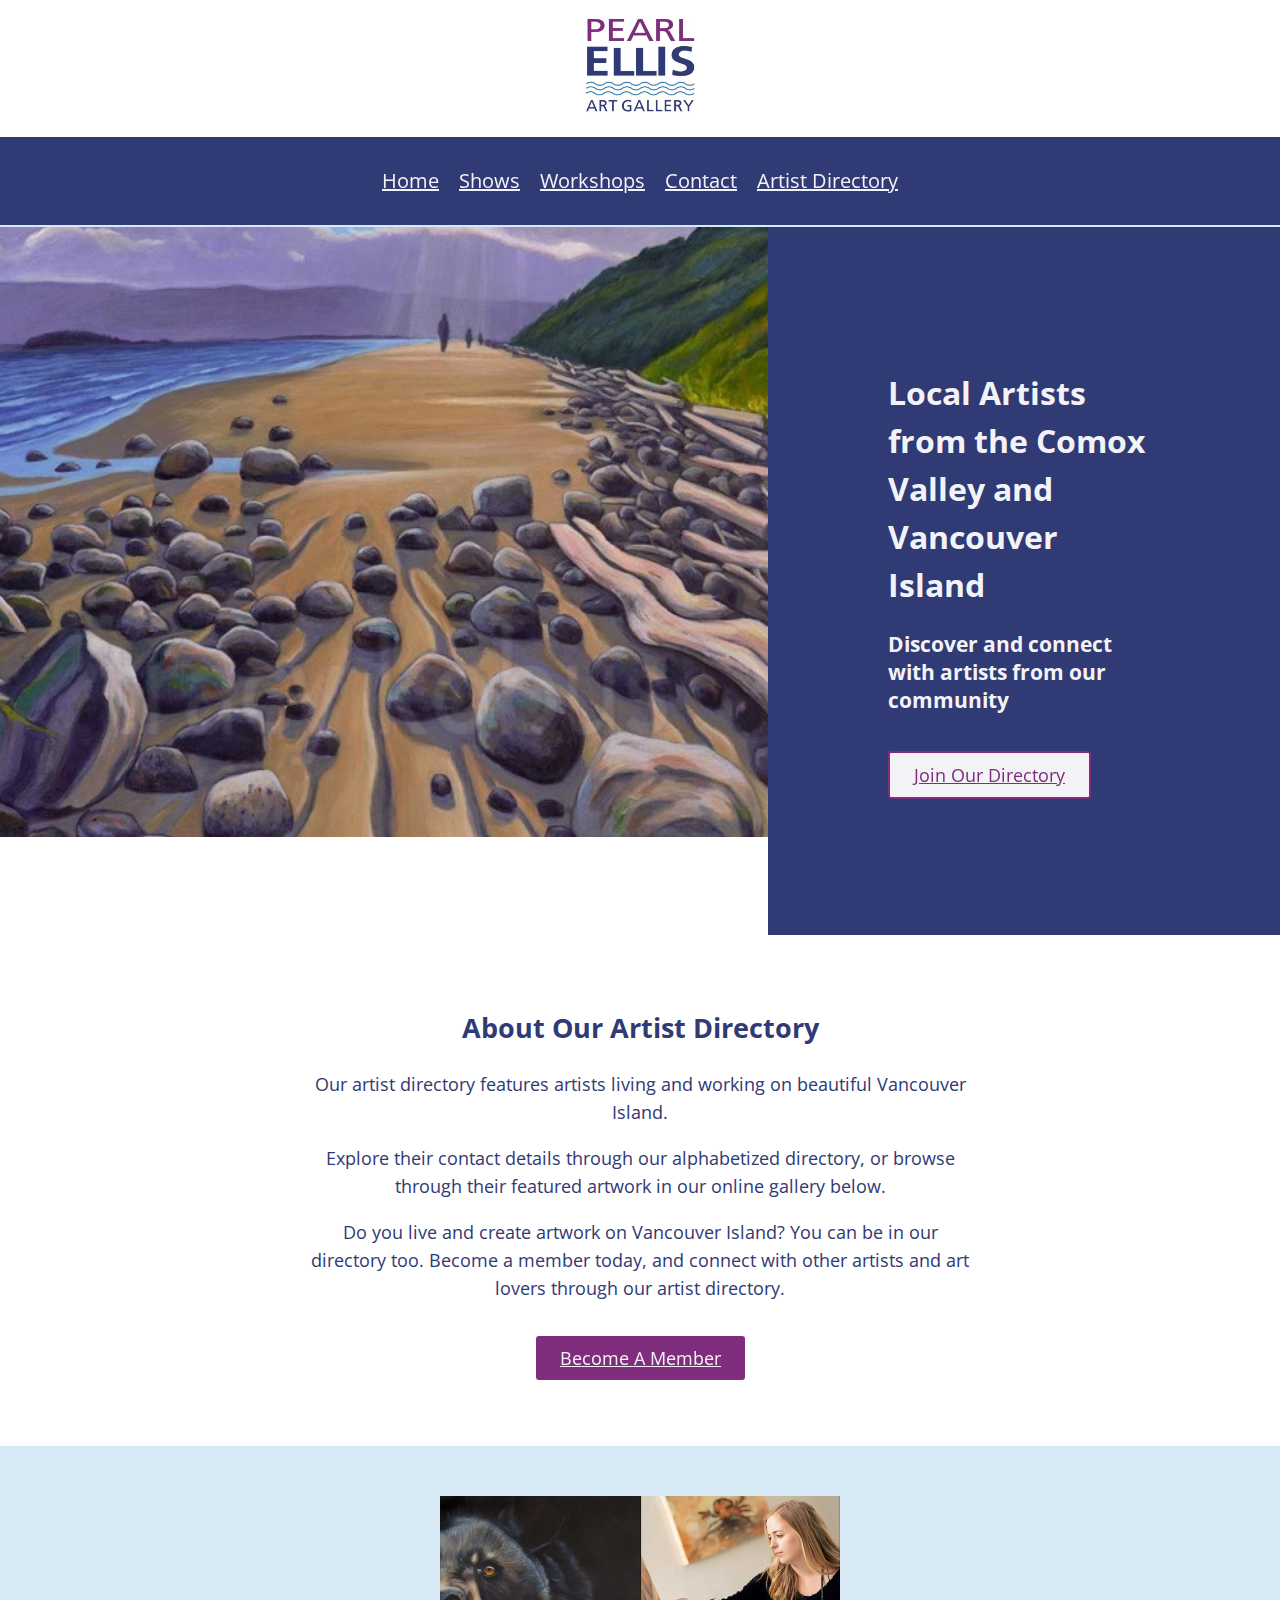
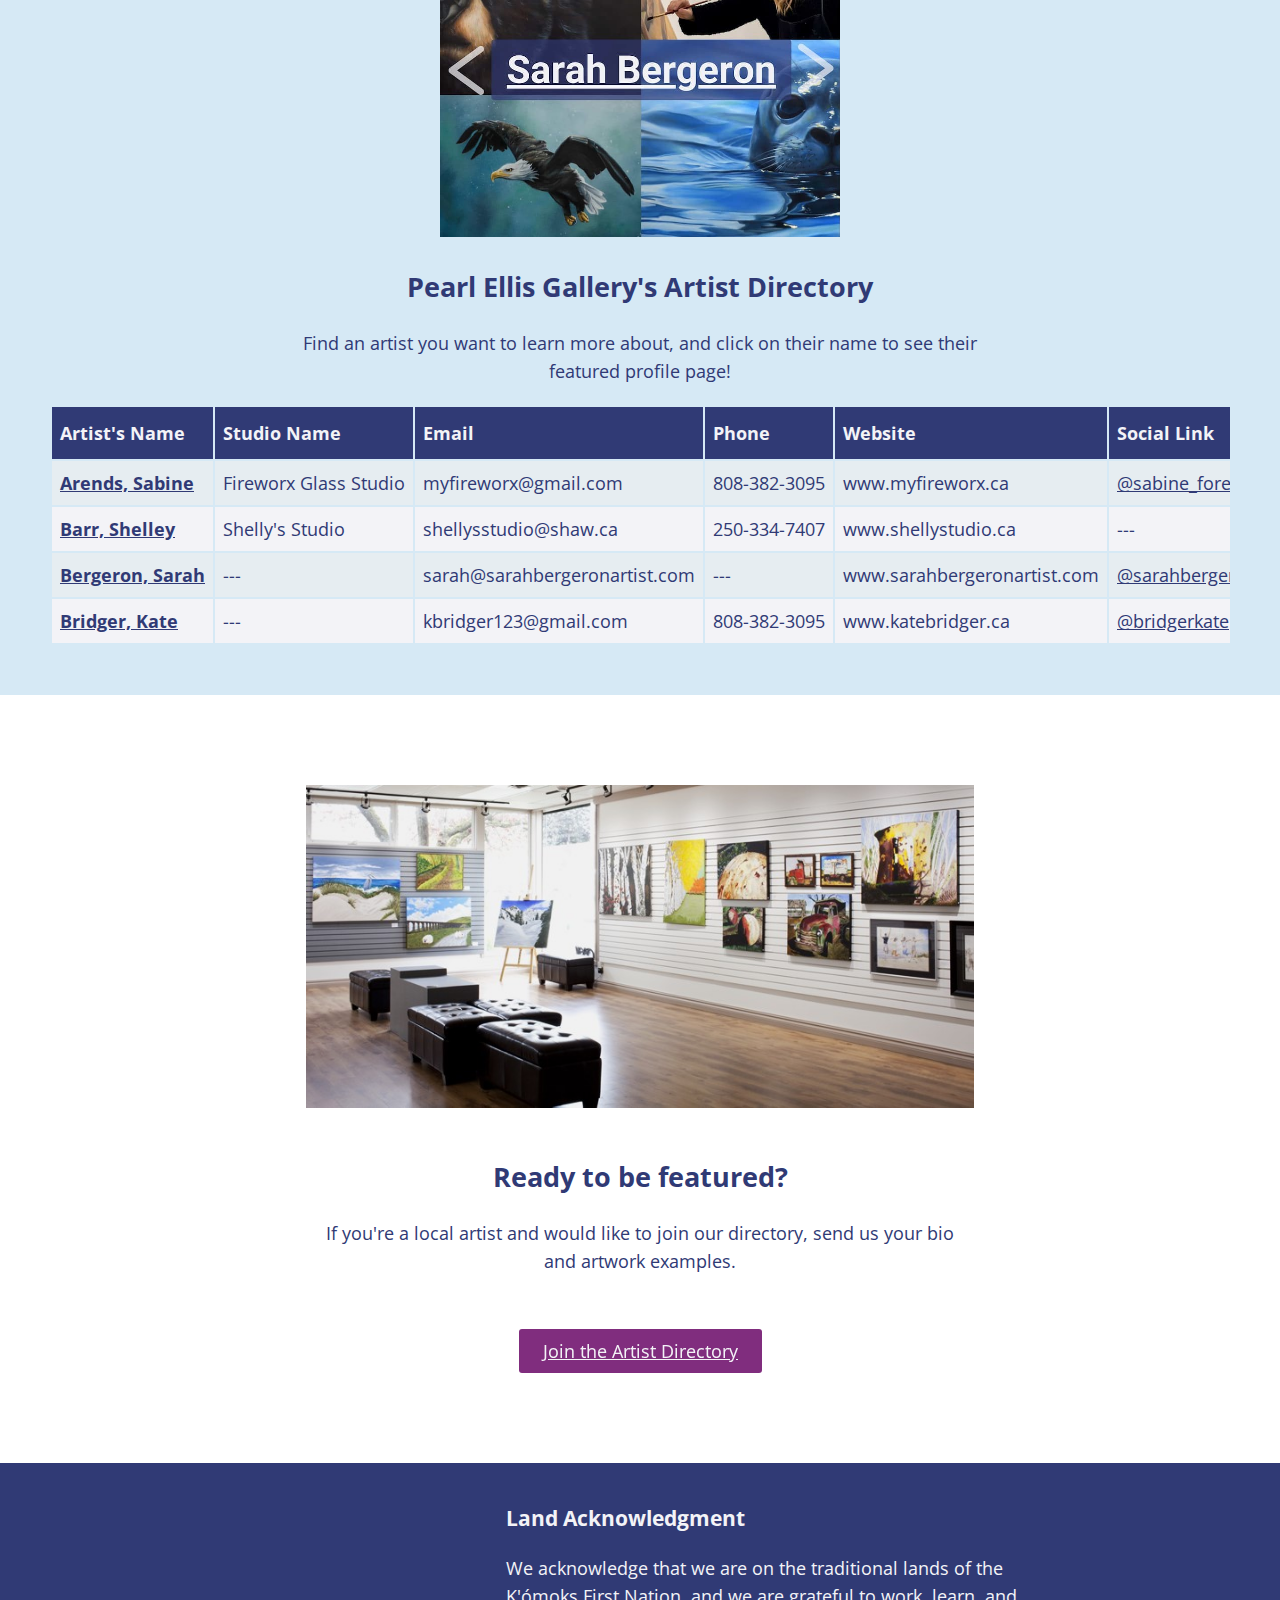
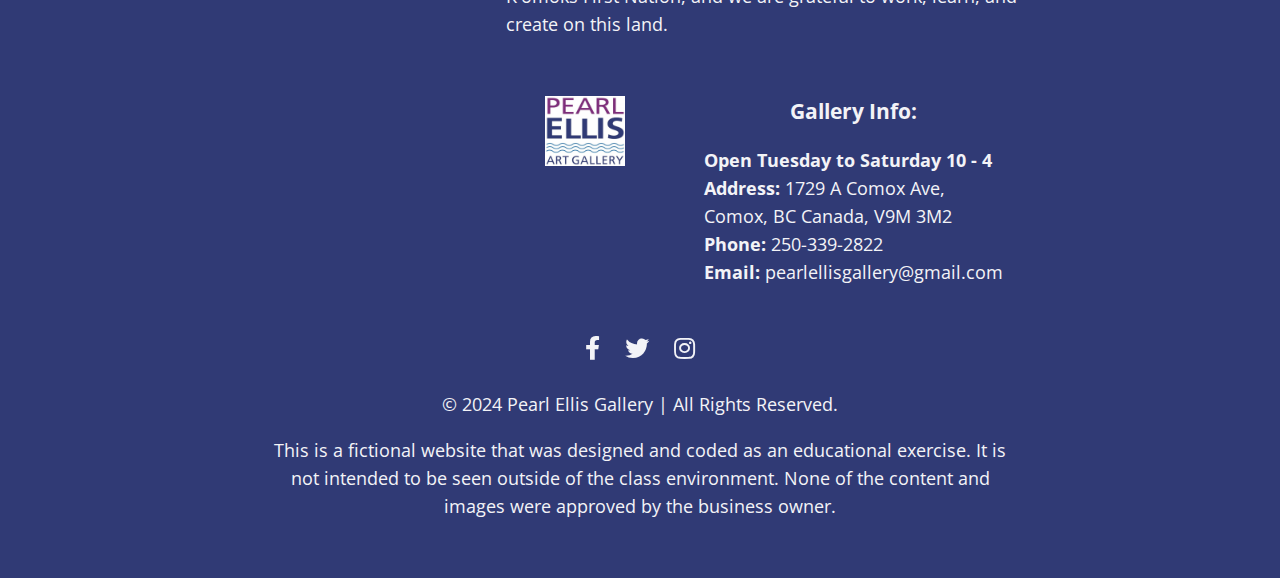
==== commit aba7caf2: "Make codes prettier with Prettier" ====
--- a/artist-directory.html
+++ b/artist-directory.html
@@ -3,7 +3,7 @@
   <head>
     <meta charset="UTF-8" />
     <meta name="viewport" content="width=device-width, initial-scale=1.0" />
-    <title>Home Page</title>
+    <title>Artist Directory</title>
     <link rel="stylesheet" href="style.css" />
     <link rel="preconnect" href="https://fonts.googleapis.com" />
     <link rel="preconnect" href="https://fonts.gstatic.com" crossorigin />
@@ -39,16 +39,18 @@
           <li><a href="shows.html" class="hvr-grow">Shows</a></li>
           <li><a href="" class="hvr-grow">Workshops</a></li>
           <li><a href="" class="hvr-grow">Contact</a></li>
-          <li><a href="artist-directory.html" class="hvr-grow">Artist Directory</a></li>
+          <li>
+            <a href="artist-directory.html" class="hvr-grow"
+              >Artist Directory</a
+            >
+          </li>
         </ul>
       </nav>
     </header>
     <main>
       <section class="hero">
         <div class="hero-copy">
-          <h1>
-            Local Artists from the Comox Valley and Vancouver Island
-          </h1>
+          <h1>Local Artists from the Comox Valley and Vancouver Island</h1>
           <h3>Discover and connect with artists from our community</h3>
           <a href="shows" class="hvr-grow">Join Our Directory</a>
         </div>
@@ -61,73 +63,111 @@
       </section>
       <section class="about">
         <h2>About Our Artist Directory</h2>
-        <p>Our artist directory features artists living and working on beautiful Vancouver Island.</p>
-        <p>Explore their contact details through our alphabetized directory, or browse through their featured artwork in our online gallery below.
+        <p>
+          Our artist directory features artists living and working on beautiful
+          Vancouver Island.
         </p>
-        <p>Do you live and create artwork on Vancouver Island? You can be in our directory too. Become a member today, and connect with other artists and art lovers through our artist directory.</p>
+        <p>
+          Explore their contact details through our alphabetized directory, or
+          browse through their featured artwork in our online gallery below.
+        </p>
+        <p>
+          Do you live and create artwork on Vancouver Island? You can be in our
+          directory too. Become a member today, and connect with other artists
+          and art lovers through our artist directory.
+        </p>
         <a href="about.html" class="hvr-grow">Become A Member</a>
       </section>
       <section class="directory">
         <div class="directory-wrapper">
-          <div class="directory-img"><!-- I made this MOCKUP gallery to exemplify how I would feature artists' artwork to engage the audience with what the artists actually create! I think this is much more useful than a profile image of the artist-->
+          <div class="directory-img">
+            <!-- I made this MOCKUP gallery in Canva to exemplify how I would feature artists' artwork to engage the audience with what the artists actually create! I think this is much more useful than a profile image of the artist-->
             <img
               src="images/sarah-bergeron.jpg"
               alt="Paintings by Sarah Bergeron"
             /><!--Ideally this image would link to a feature profile page in the site about the artist-->
           </div>
-          <div class="direct-wrap"><!-- Following artist's info was taken from Pearl Ellis' website. -->
+          <div class="direct-wrap">
+            <!-- Following artist's info was taken from Pearl Ellis' website. -->
             <h2>Pearl Ellis Gallery's Artist Directory</h2>
-            <p>Find an artist you want to learn more about, and click on their name to see their featured profile page!</p>
-            <div class="table-wrap"> <!--Starter code borrowed from W3 Schools and adapted with the help of Claire Guiot's codepen https://www.w3schools.com/html/html_tables.asp-->
-                <table>
-                    <thead>
-                    <tr>
-                      <th>Artist&apos;s Name</th>
-                      <th>Studio Name</th>
-                      <th>Email</th>
-                      <th>Phone</th>
-                      <th>Website</th>
-                      <th>Social Link</th>
-                    </tr>
-                    </thead>
-                    <tbody>
-                    <tr>
-                      <td><a src=""><strong>Arends, Sabine</strong></a></td>
-                      <td>Fireworx Glass Studio</td>
-                      <td>myfireworx@gmail.com</td>
-                      <td>808-382-3095</td>
-                      <td>www.myfireworx.ca</td>
-                      <td><a src="https://www.instagram.com/sabine_fireworx_glass/">@sabine_foreworx_glass</a></td>
-                    </tr>
-                    <tr>
-                        <td><a src=""><strong>Barr, Shelley</strong></a></td>
-                        <td>Shelly&apos;s Studio</td>
-                        <td>shellysstudio@shaw.ca</td>
-                        <td>250-334-7407</td>
-                        <td>www.shellystudio.ca</td>
-                        <td>---</td>
-                    </tr>
-                    <tr>
-                        <td><a src=""><strong>Bergeron, Sarah</strong></a></td>
-                      <td>---</td>
-                      <td>sarah@sarahbergeronartist.com</td>
-                      <td>---</td>
-                      <td>www.sarahbergeronartist.com</td>
-                      <td><a src="https://www.instagram.com/sarahbergeron.artist/" target="_blank">@sarahbergeron.artist</a></td>
-                    </tr>
-                      <tr>
-                      <td><strong><a src="">Bridger, Kate</a></strong></td>
-                      <td>---</td>
-                      <td>kbridger123@gmail.com</td>
-                      <td>808-382-3095</td>
-                      <td>www.katebridger.ca</td>
-                      <td><a src="https://www.instagram.com/bridgerkate/" target="_blank">@bridgerkate</a></td>
-                    </tr>
-                    </tbody>
-                    <tfoot>
-                    </tfoot>
-                  </table>
-              </div>
+            <p>
+              Find an artist you want to learn more about, and click on their
+              name to see their featured profile page!
+            </p>
+            <div class="table-wrap">
+              <!--Starter code borrowed from W3 Schools and adapted with the help of Claire Guiot's codepen https://www.w3schools.com/html/html_tables.asp-->
+              <table>
+                <thead>
+                  <tr>
+                    <th>Artist&apos;s Name</th>
+                    <th>Studio Name</th>
+                    <th>Email</th>
+                    <th>Phone</th>
+                    <th>Website</th>
+                    <th>Social Link</th>
+                  </tr>
+                </thead>
+                <tbody>
+                  <tr>
+                    <td>
+                      <a src=""><strong>Arends, Sabine</strong></a>
+                    </td>
+                    <td>Fireworx Glass Studio</td>
+                    <td>myfireworx@gmail.com</td>
+                    <td>808-382-3095</td>
+                    <td>www.myfireworx.ca</td>
+                    <td>
+                      <a src="https://www.instagram.com/sabine_fireworx_glass/"
+                        >@sabine_foreworx_glass</a
+                      >
+                    </td>
+                  </tr>
+                  <tr>
+                    <td>
+                      <a src=""><strong>Barr, Shelley</strong></a>
+                    </td>
+                    <td>Shelly&apos;s Studio</td>
+                    <td>shellysstudio@shaw.ca</td>
+                    <td>250-334-7407</td>
+                    <td>www.shellystudio.ca</td>
+                    <td>---</td>
+                  </tr>
+                  <tr>
+                    <td>
+                      <a src=""><strong>Bergeron, Sarah</strong></a>
+                    </td>
+                    <td>---</td>
+                    <td>sarah@sarahbergeronartist.com</td>
+                    <td>---</td>
+                    <td>www.sarahbergeronartist.com</td>
+                    <td>
+                      <a
+                        src="https://www.instagram.com/sarahbergeron.artist/"
+                        target="_blank"
+                        >@sarahbergeron.artist</a
+                      >
+                    </td>
+                  </tr>
+                  <tr>
+                    <td>
+                      <strong><a src="">Bridger, Kate</a></strong>
+                    </td>
+                    <td>---</td>
+                    <td>kbridger123@gmail.com</td>
+                    <td>808-382-3095</td>
+                    <td>www.katebridger.ca</td>
+                    <td>
+                      <a
+                        src="https://www.instagram.com/bridgerkate/"
+                        target="_blank"
+                        >@bridgerkate</a
+                      >
+                    </td>
+                  </tr>
+                </tbody>
+                <tfoot></tfoot>
+              </table>
+            </div>
           </div>
         </div>
       </section>
@@ -135,11 +175,14 @@
         <div class="artists-img">
           <img
             src="images/pearl-ellis-gallery2.jpg"
-            alt="Photo of the Pearl Ellis Gallery">
+            alt="Photo of the Pearl Ellis Gallery"
+          />
         </div>
         <div class="artists-copy">
           <h2>Ready to be featured&quest;</h2>
-          <p>If you're a local artist and would like to join our directory, send us your bio and artwork examples.
+          <p>
+            If you're a local artist and would like to join our directory, send
+            us your bio and artwork examples.
           </p>
         </div>
         <div class="cta-buttons">
@@ -152,7 +195,17 @@
     <footer>
       <section class="first-footer">
         <div class="foot-wrap">
-          <div class="map"><iframe src="https://www.google.com/maps/embed?pb=!1m18!1m12!1m3!1d2582.0289167567903!2d-124.92687402348847!3d49.672593971454205!2m3!1f0!2f0!3f0!3m2!1i1024!2i768!4f13.1!3m3!1m2!1s0x54881315b96ec27f%3A0x7d62df0ee9deee7a!2sPearl%20Ellis%20Gallery!5e0!3m2!1sen!2sca!4v1732381402403!5m2!1sen!2sca" width="300" height="225" style="border:0;" allowfullscreen="" loading="lazy" referrerpolicy="no-referrer-when-downgrade"></iframe></div>
+          <div class="map">
+            <iframe
+              src="https://www.google.com/maps/embed?pb=!1m18!1m12!1m3!1d2582.0289167567903!2d-124.92687402348847!3d49.672593971454205!2m3!1f0!2f0!3f0!3m2!1i1024!2i768!4f13.1!3m3!1m2!1s0x54881315b96ec27f%3A0x7d62df0ee9deee7a!2sPearl%20Ellis%20Gallery!5e0!3m2!1sen!2sca!4v1732381402403!5m2!1sen!2sca"
+              width="300"
+              height="225"
+              style="border: 0"
+              allowfullscreen=""
+              loading="lazy"
+              referrerpolicy="no-referrer-when-downgrade"
+            ></iframe>
+          </div>
           <div class="foot-details">
             <div class="land-back">
               <h3>Land Acknowledgment</h3>
@@ -212,7 +265,11 @@
         </div>
         <div class="copyright">
           <p>&copy; 2024 Pearl Ellis Gallery | All Rights Reserved.</p>
-          <p>This is a fictional website that was designed and coded as an educational exercise. It is not intended to be seen outside of the class environment. None of the content and images were approved by the business owner.
+          <p>
+            This is a fictional website that was designed and coded as an
+            educational exercise. It is not intended to be seen outside of the
+            class environment. None of the content and images were approved by
+            the business owner.
           </p>
         </div>
       </section>
--- a/style.css
+++ b/style.css
@@ -18,7 +18,7 @@
   text-align: center;
 }
 
-/* Grow */
+/* === GROW Transition Requirement ===*/
 .hvr-grow {
   display: inline-block;
   vertical-align: middle;
@@ -30,7 +30,9 @@
   -webkit-transition-property: transform;
   transition-property: transform;
 }
-.hvr-grow:hover, .hvr-grow:focus, .hvr-grow:active {
+.hvr-grow:hover,
+.hvr-grow:focus,
+.hvr-grow:active {
   -webkit-transform: scale(1.1);
   transform: scale(1.1);
 }
@@ -40,6 +42,10 @@
 h1 {
   line-height: 4.8rem;
   font-size: 3.2rem;
+}
+
+h2 {
+  line-height: 4rem;
 }
 
 h1 h2 h3 {
@@ -91,12 +97,12 @@
 nav a {
   text-decoration: underline;
   color: #f3f3f7;
-  font-size: 2.0rem;
+  font-size: 2rem;
   line-height: 3.2rem;
 }
 
 nav a:hover {
-  color:#d6e9f5
+  color: #d6e9f5;
 }
 
 .hamburger {
@@ -136,7 +142,7 @@
 .hero a:hover {
   background-color: #802d7e;
   color: #f3f3f7;
-  border: 2px solid #f3f3f7
+  border: 2px solid #f3f3f7;
 }
 
 .hero-img img {
@@ -269,7 +275,7 @@
   max-width: 200px;
 }
 
-/*========= SHOWS PAGE ========*/
+/*========= SHOWS PAGE =========*/
 
 .submissions {
   background-color: #d6e9f5;
@@ -280,8 +286,7 @@
 .more-upcoming,
 .recent,
 .old,
-.oldest
-{
+.oldest {
   padding: 2em;
 }
 
@@ -325,7 +330,7 @@
   padding: 1.2rem;
   border: 1px solid #d6e9f5;
   border-radius: 4px;
-  margin-top: .6rem;
+  margin-top: 0.6rem;
   margin-bottom: 1.6rem;
   resize: vertical;
 }
@@ -335,7 +340,7 @@
   padding: 1.2rem;
   border: 1px solid #d6e9f5;
   border-radius: 2px;
-  margin-top: .6rem;
+  margin-top: 0.6rem;
   margin-bottom: 1.6rem;
   resize: vertical;
 }
@@ -379,8 +384,10 @@
 
 input[type="file"] {
   padding-bottom: 1.6rem;
-  padding-top: .8rem;
-}
+  padding-top: 0.8rem;
+}
+
+/*--------Past Shows Section--------*/
 
 .past-wrap img {
   width: 100%;
@@ -391,7 +398,6 @@
 .past {
   margin: 2em;
 }
-
 
 /*-------- Shows Video Section ---------*/
 
@@ -409,13 +415,11 @@
 
 /*======== ARTIST DIRECTORY PAGE ========*/
 
-
 .directory {
   background-color: #d6e9f5;
   padding-bottom: 3rem;
 }
 
-
 .directory-img img {
   width: 100%;
   max-width: 400px;
@@ -429,8 +433,9 @@
   width: 100%;
 }
 
-td, th {
-  padding: .8rem;
+td,
+th {
+  padding: 0.8rem;
   text-wrap: nowrap;
 }
 
@@ -466,14 +471,11 @@
   cursor: pointer;
 }
 
-
-
-/*========LARGE DEVICES (desktops, 1200px and up)========*/
+/*========MEDIA QUERIES !! LARGE DEVICES (desktops, 1200px and up)========*/
 
 @media only screen and (min-width: 1200px) {
-  
   /*===========LARGE HOME PAGE=============*/
-  
+
   /*-------- LARGE HEADER ---------*/
 
   nav ul {
@@ -630,10 +632,9 @@
   .upcoming {
     flex: 1 1 300px;
     text-align: left;
-
-  }
-
-    /*------ LARGE SUBMISSIONS SECTION -------*/
+  }
+
+  /*------ LARGE SUBMISSIONS SECTION -------*/
 
   .wrapper-form {
     margin: 0 auto;
@@ -650,7 +651,7 @@
     margin: 0;
   }
 
-/*------ LARGE PAST SHOWS SECTION -------*/
+  /*------ LARGE PAST SHOWS SECTION -------*/
 
   .past-wrap {
     display: flex;
@@ -680,15 +681,13 @@
     text-align: left;
   }
 
-/*------ LARGE SUBMISSIONS SECTION -------*/
+  /*------ LARGE NEWS SECTION -------*/
 
   .vid-wrap iframe {
     margin-bottom: 3em;
   }
 
-/*===========LARGE ARTIST DIRECTORY PAGE=============*/
-  
-/*-------- LARGE MEMBER SECTION ---------*/
+  /*===========LARGE ARTIST DIRECTORY PAGE=============*/
 
   .about {
     margin: 0 auto;
@@ -716,7 +715,4 @@
     padding-top: 5em;
     padding-bottom: 5em;
   }
-
-/*-------- LARGE ARTIST DIRECTORY SECTION ---------*/
-
-}+}
